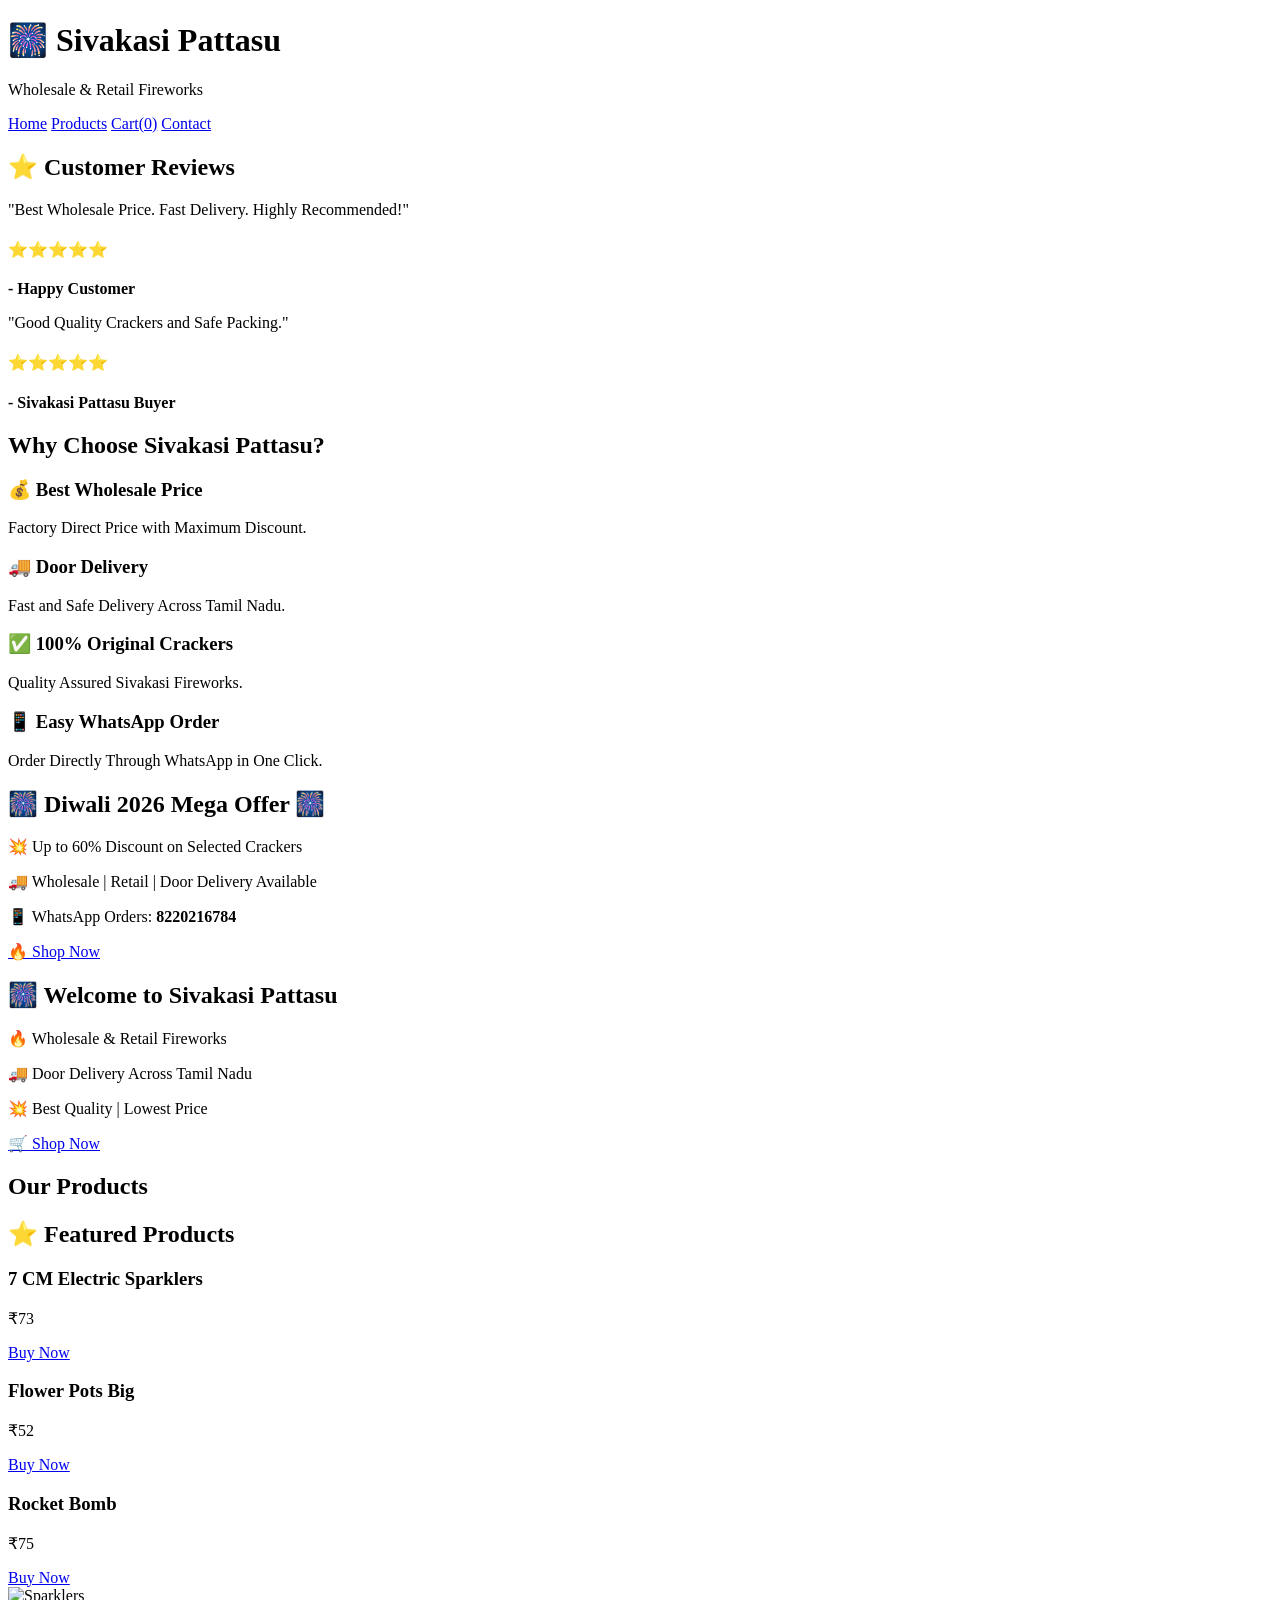
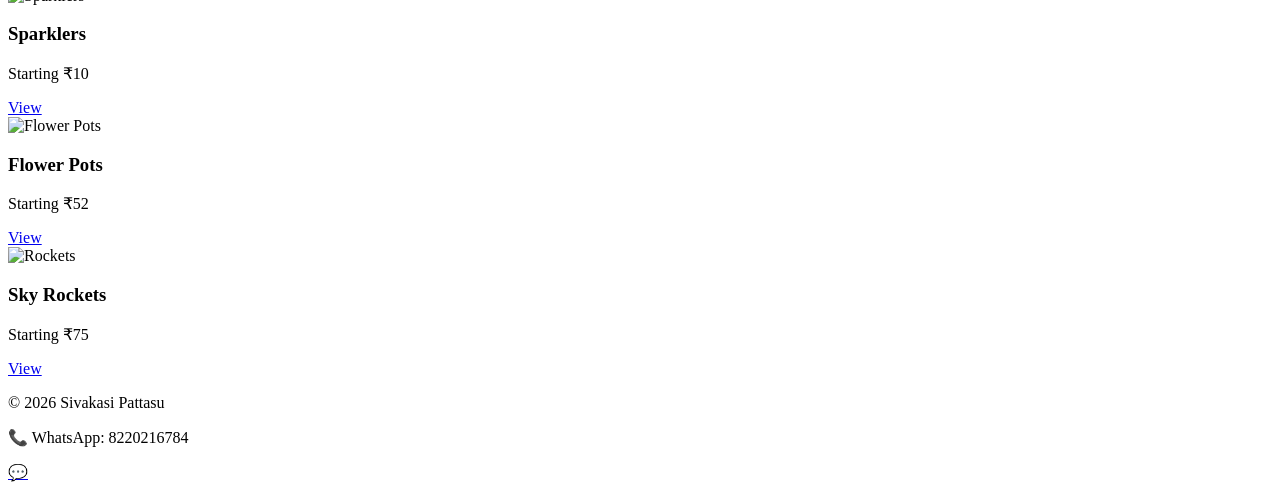
==== index.html @ 4c4a8cd4 "Fix link case sensitivity for product pages" ====
<!DOCTYPE html>
<html lang="en">
<head>
<meta charset="UTF-8">
<meta name="viewport" content="width=device-width, initial-scale=1.0">
  

<title>Sivakasi Pattasu</title>

<link rel="stylesheet" href="css/style.css">

</head>

<body>

<header>

<h1>🎆 Sivakasi Pattasu</h1>

<p>Wholesale & Retail Fireworks</p>

<nav>

<a href="index.html">Home</a>

<a href="Products.html">Products</a>

<a href="cart.html">Cart(<span id="cartCount">0</span>)</a>

<a href="contact.html">Contact</a>

</nav>

</header>
  <section class="offer-banner">
    
<section class="why-us">
<section class="reviews">

<h2>⭐ Customer Reviews</h2>

<div class="review-box">

<p>"Best Wholesale Price. Fast Delivery. Highly Recommended!"</p>

<h4>⭐⭐⭐⭐⭐</h4>

<b>- Happy Customer</b>

</div>

<div class="review-box">

<p>"Good Quality Crackers and Safe Packing."</p>

<h4>⭐⭐⭐⭐⭐</h4>

<b>- Sivakasi Pattasu Buyer</b>

</div>

</section>
<h2>Why Choose Sivakasi Pattasu?</h2>

<div class="features">

<div class="feature">
<h3>💰 Best Wholesale Price</h3>
<p>Factory Direct Price with Maximum Discount.</p>
</div>

<div class="feature">
<h3>🚚 Door Delivery</h3>
<p>Fast and Safe Delivery Across Tamil Nadu.</p>
</div>

<div class="feature">
<h3>✅ 100% Original Crackers</h3>
<p>Quality Assured Sivakasi Fireworks.</p>
</div>

<div class="feature">
<h3>📱 Easy WhatsApp Order</h3>
<p>Order Directly Through WhatsApp in One Click.</p>
</div>

</div>

</section>
<h2>🎆 Diwali 2026 Mega Offer 🎆</h2>

<p>💥 Up to 60% Discount on Selected Crackers</p>

<p>🚚 Wholesale | Retail | Door Delivery Available</p>

<p>📱 WhatsApp Orders: <b>8220216784</b></p>

<a href="products.html" class="btn">🔥 Shop Now</a>

</section>
  <section class="hero">

<h2>🎆 Welcome to Sivakasi Pattasu</h2>

<p>🔥 Wholesale & Retail Fireworks</p>

<p>🚚 Door Delivery Across Tamil Nadu</p>

<p>💥 Best Quality | Lowest Price</p>

<a href="products.html" class="btn">🛒 Shop Now</a>

  </section>
<section class="products">

<h2>Our Products</h2>
<section class="featured">

<h2>⭐ Featured Products</h2>

<div class="product-grid">

<div class="product-card">
<h3>7 CM Electric Sparklers</h3>
<p>₹73</p>
<a href="Products.html" class="btn">Buy Now</a>
</div>

<div class="product-card">
<h3>Flower Pots Big</h3>
<p>₹52</p>
<a href="Products.html" class="btn">Buy Now</a>
</div>

<div class="product-card">
<h3>Rocket Bomb</h3>
<p>₹75</p>
<a href="Products.html" class="btn">Buy Now</a>
</div>

</div>

</section>
<div class="product-grid">

<div class="product-card">
<img src="images/sparkler.jpg" alt="Sparklers">
<h3>Sparklers</h3>
<p>Starting ₹10</p>
<a href="Products.html" class="btn">View</a>
</div>

<div class="product-card">
<img src="images/flowerpot.jpg" alt="Flower Pots">
<h3>Flower Pots</h3>
<p>Starting ₹52</p>
<a href="Products.html" class="btn">View</a>
</div>

<div class="product-card">
<img src="images/rocket.jpg" alt="Rockets">
<h3>Sky Rockets</h3>
<p>Starting ₹75</p>
<a href="Products.html" class="btn">View</a>
</div>

</div>

</section>
<footer>

<p>© 2026 Sivakasi Pattasu</p>

<p>📞 WhatsApp: 8220216784</p>

</footer>

<a href="https://wa.me/918220216784"
class="whatsapp-float"
target="_blank">

💬

</a>
<script src="js/header.js"></script>
</body>
</html>
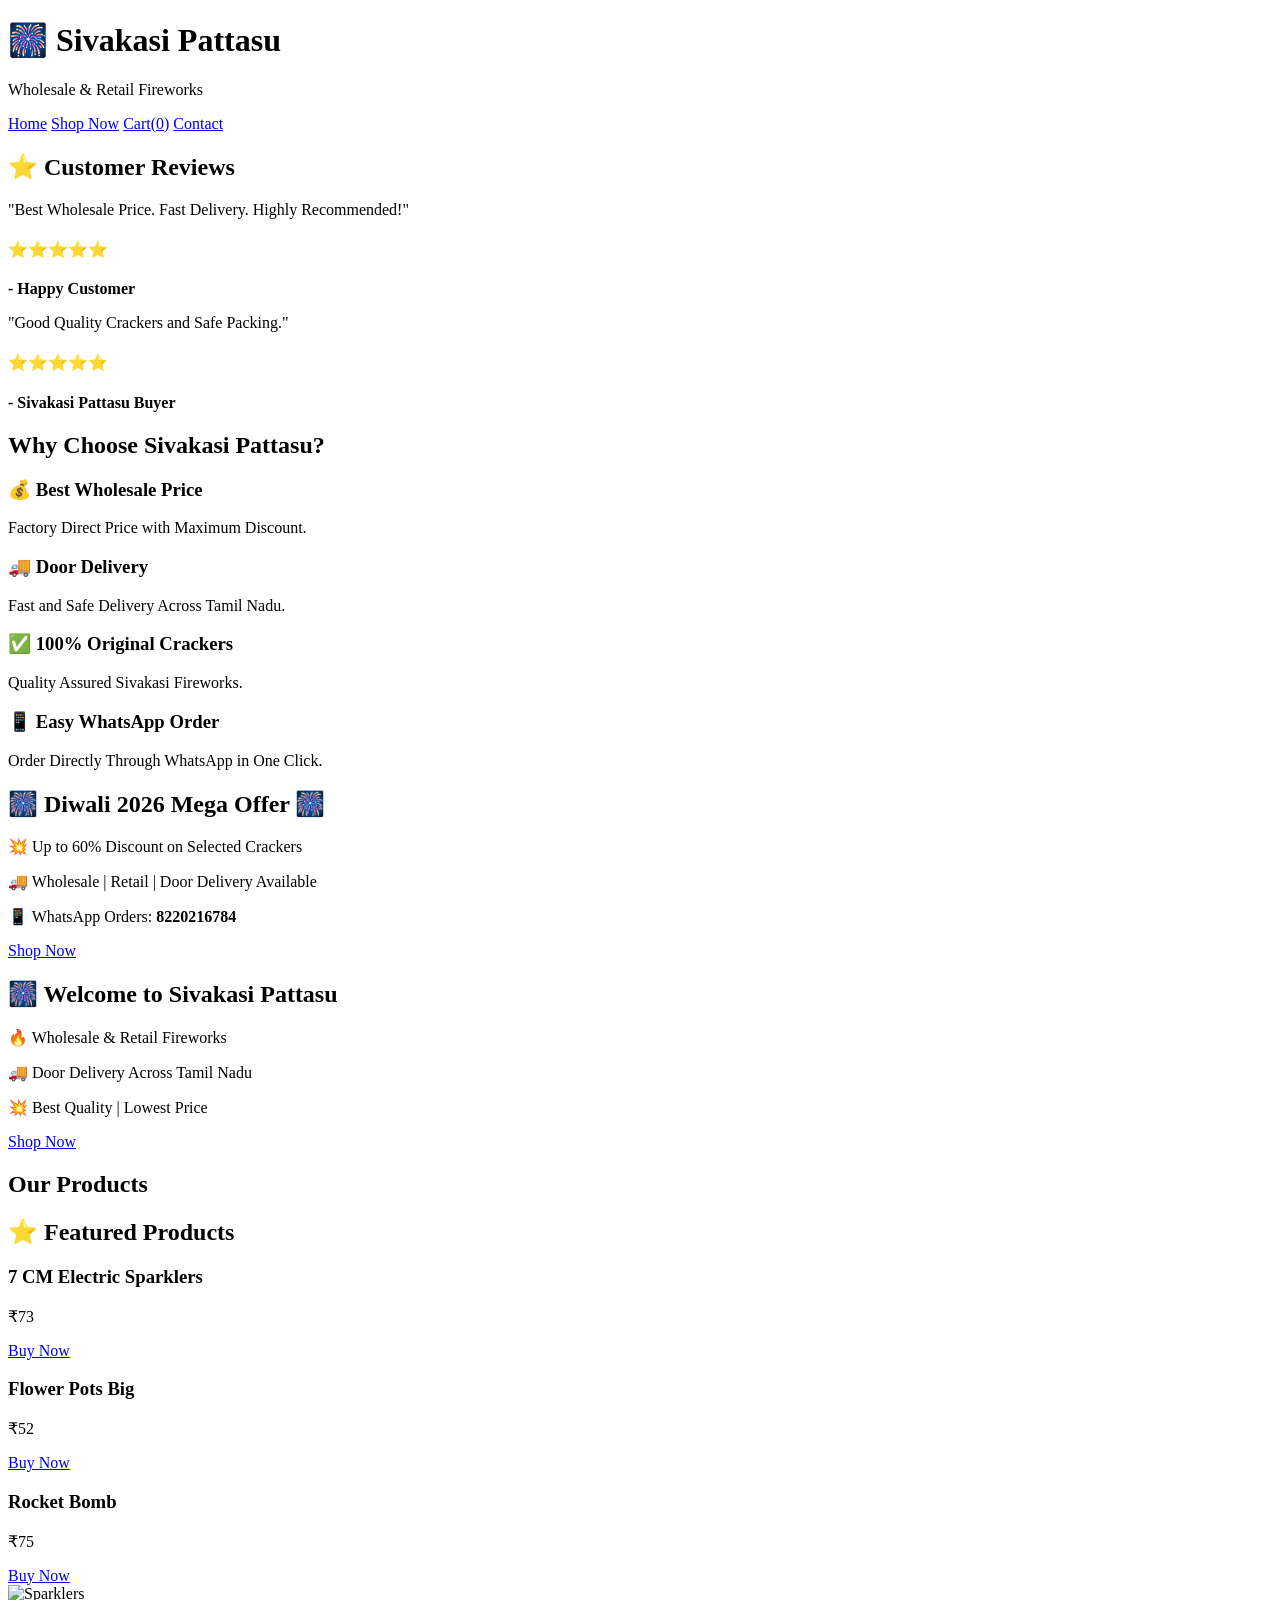
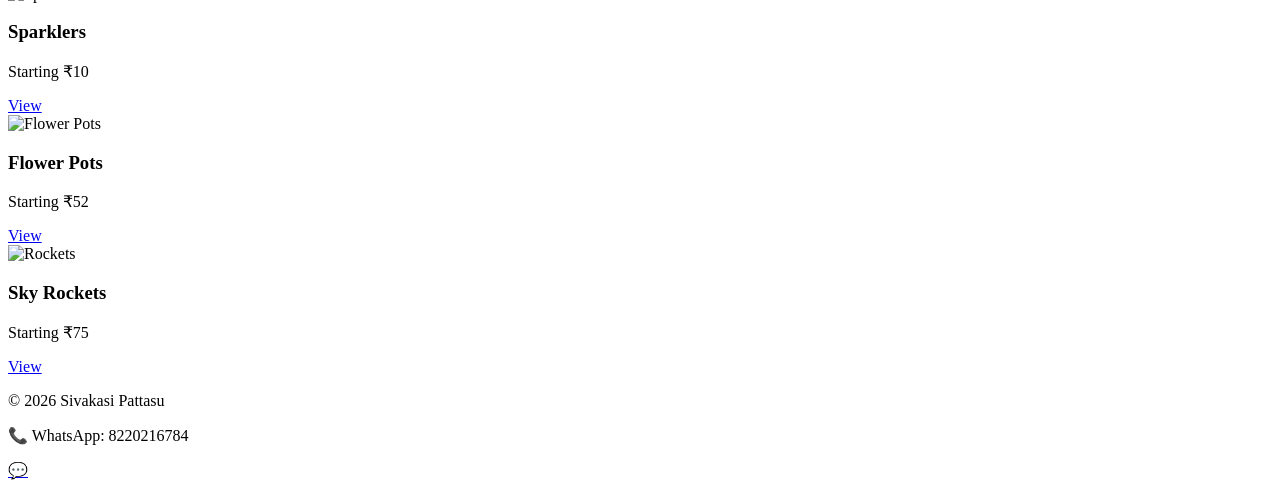
==== commit 48d140e4: "Update product links to use relative paths" ====
--- a/index.html
+++ b/index.html
@@ -23,7 +23,7 @@
 
 <a href="index.html">Home</a>
 
-<a href="Products.html">Products</a>
+<a href="./Products.html">Shop Now</a>
 
 <a href="cart.html">Cart(<span id="cartCount">0</span>)</a>
 
@@ -95,8 +95,8 @@
 
 <p>📱 WhatsApp Orders: <b>8220216784</b></p>
 
-<a href="products.html" class="btn">🔥 Shop Now</a>
-
+<a href="./Products.html">Shop Now</a>
+    
 </section>
   <section class="hero">
 
@@ -108,7 +108,7 @@
 
 <p>💥 Best Quality | Lowest Price</p>
 
-<a href="products.html" class="btn">🛒 Shop Now</a>
+<a href="./Products.html">Shop Now</a>
 
   </section>
 <section class="products">
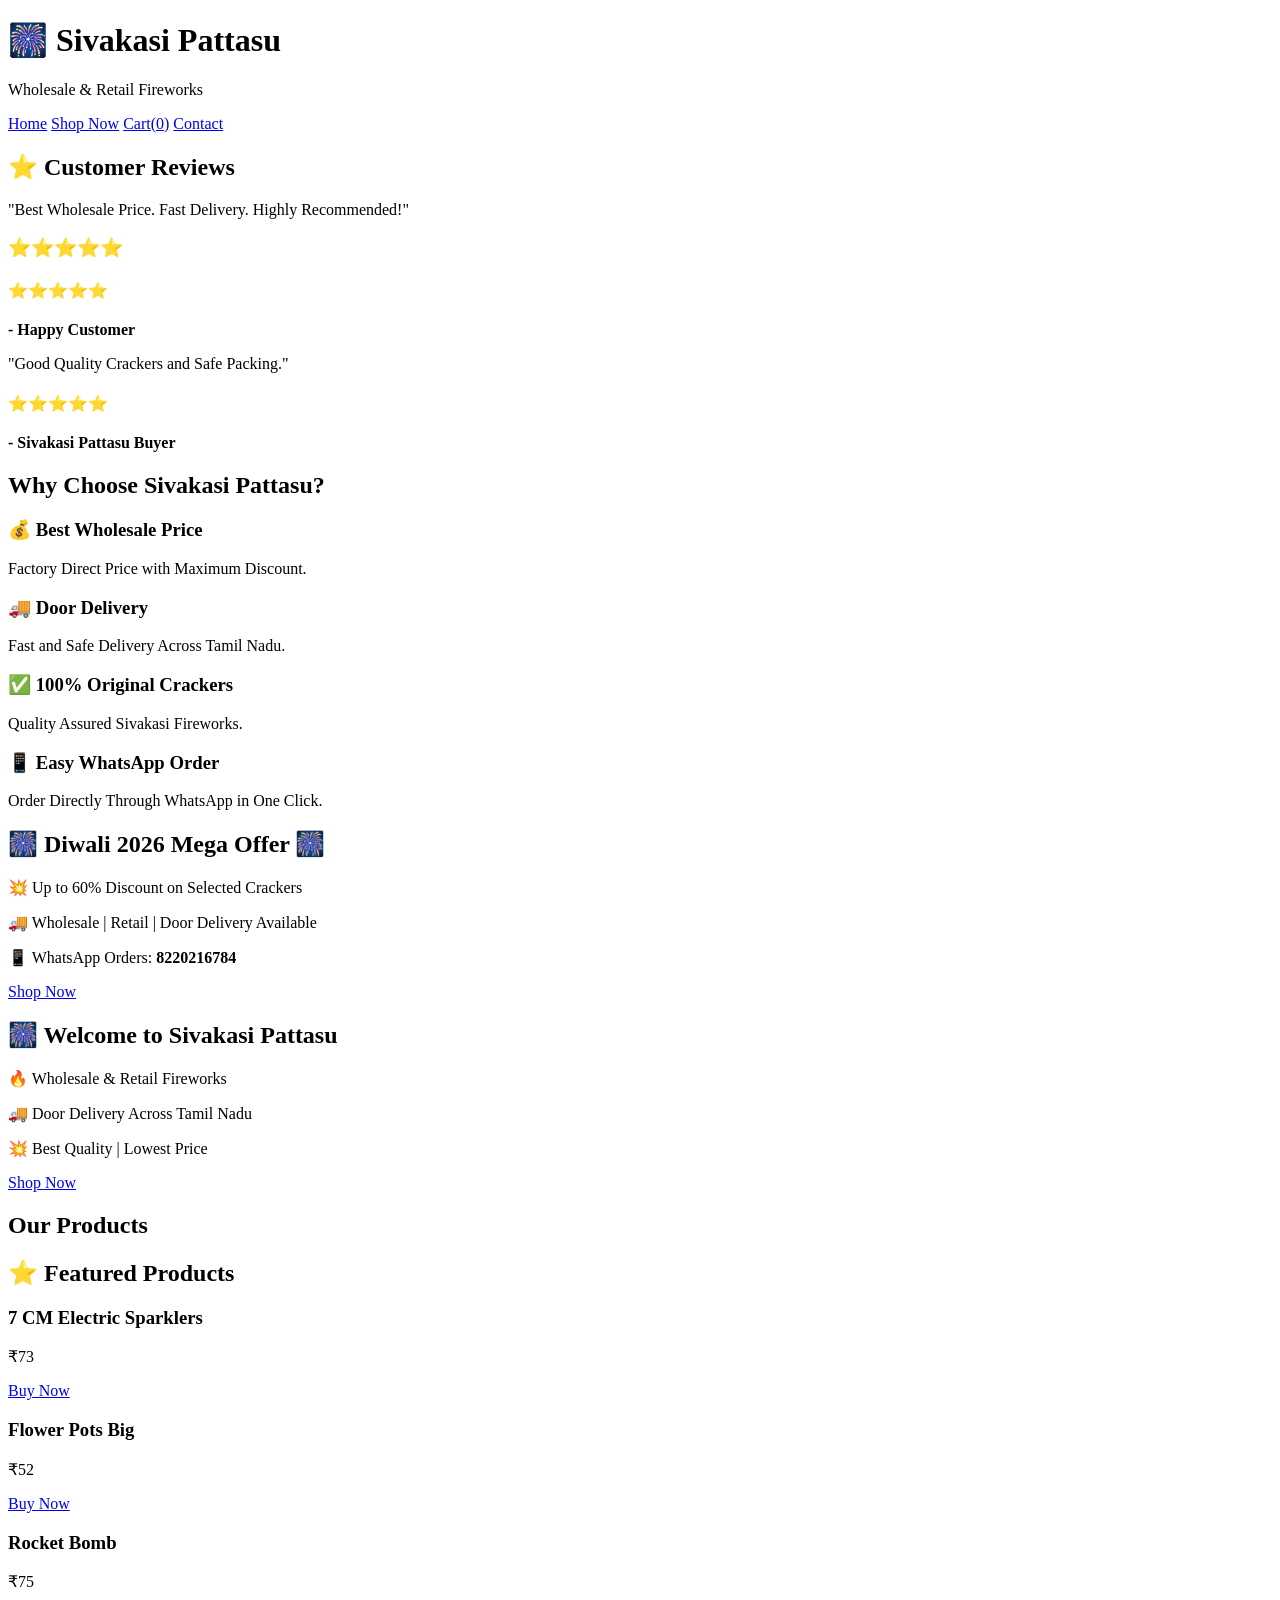
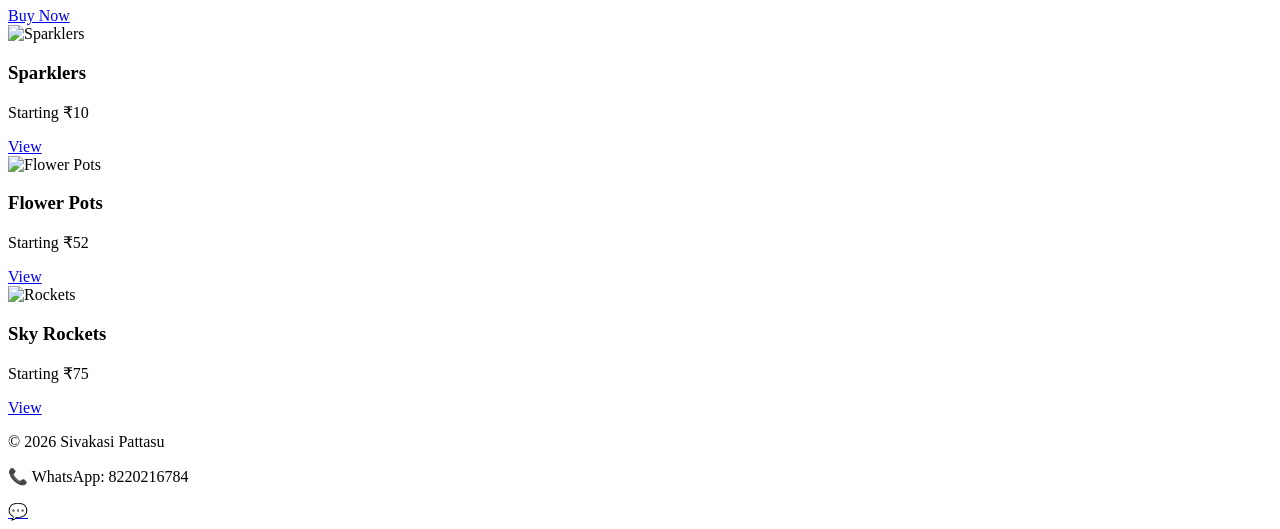
==== commit 9367f38a: "Add customer review ratings to index.html" ====
--- a/index.html
+++ b/index.html
@@ -21,13 +21,13 @@
 
 <nav>
 
-<a href="index.html">Home</a>
+<a href="./index.html">Home</a>
+  
+<a href="https://sivakasifirework.github.io/Sivakasi-pattasu/Products.html">Shop Now</a>
+  
+<a href="./cart.html">Cart(<span id="cartCount">0</span>)</a>
 
-<a href="./Products.html">Shop Now</a>
-
-<a href="cart.html">Cart(<span id="cartCount">0</span>)</a>
-
-<a href="contact.html">Contact</a>
+<a href="./contact.html">Contact</a>
 
 </nav>
 
@@ -42,7 +42,9 @@
 <div class="review-box">
 
 <p>"Best Wholesale Price. Fast Delivery. Highly Recommended!"</p>
-
+  
+<h3>⭐⭐⭐⭐⭐</h3>
+  
 <h4>⭐⭐⭐⭐⭐</h4>
 
 <b>- Happy Customer</b>
@@ -95,7 +97,7 @@
 
 <p>📱 WhatsApp Orders: <b>8220216784</b></p>
 
-<a href="./Products.html">Shop Now</a>
+<a href="https://sivakasifirework.github.io/Sivakasi-pattasu/Products.html">Shop Now</a>
     
 </section>
   <section class="hero">
@@ -108,7 +110,7 @@
 
 <p>💥 Best Quality | Lowest Price</p>
 
-<a href="./Products.html">Shop Now</a>
+<a href="https://sivakasifirework.github.io/Sivakasi-pattasu/Products.html">Shop Now</a>
 
   </section>
 <section class="products">
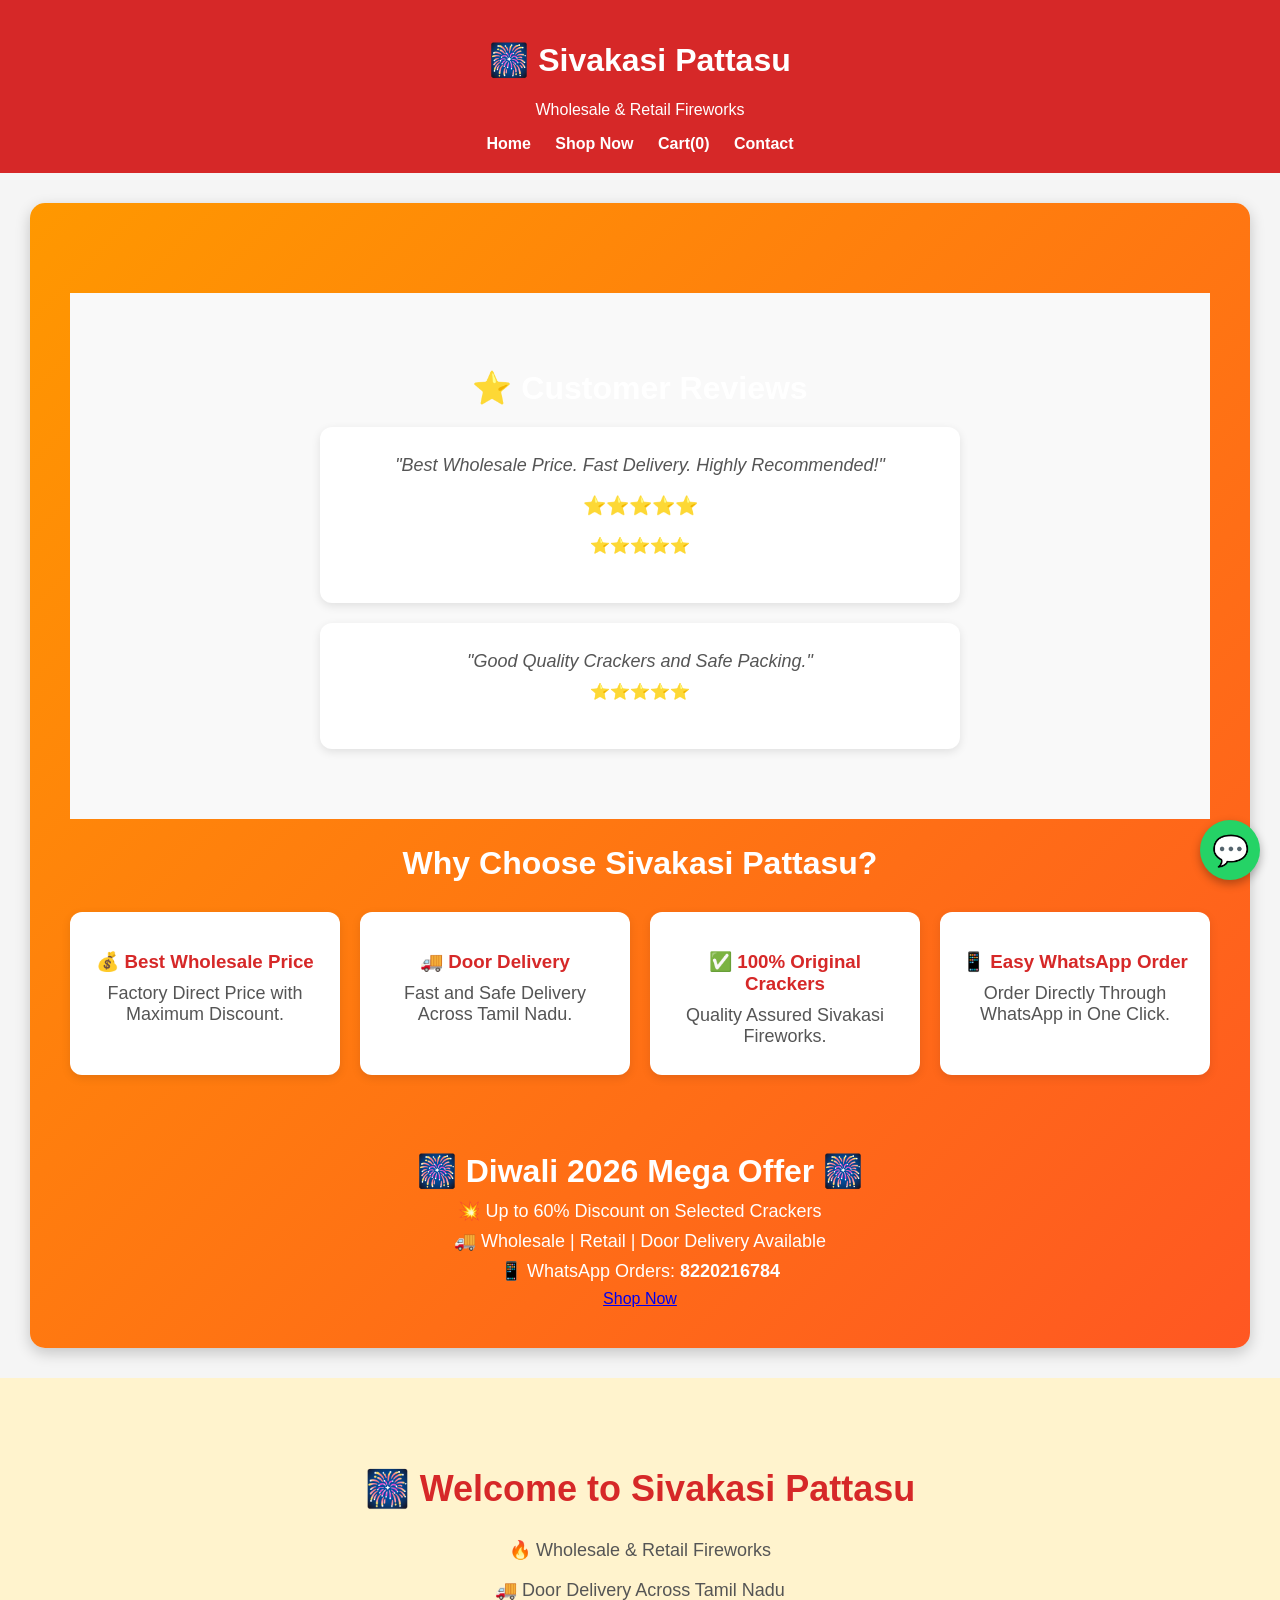
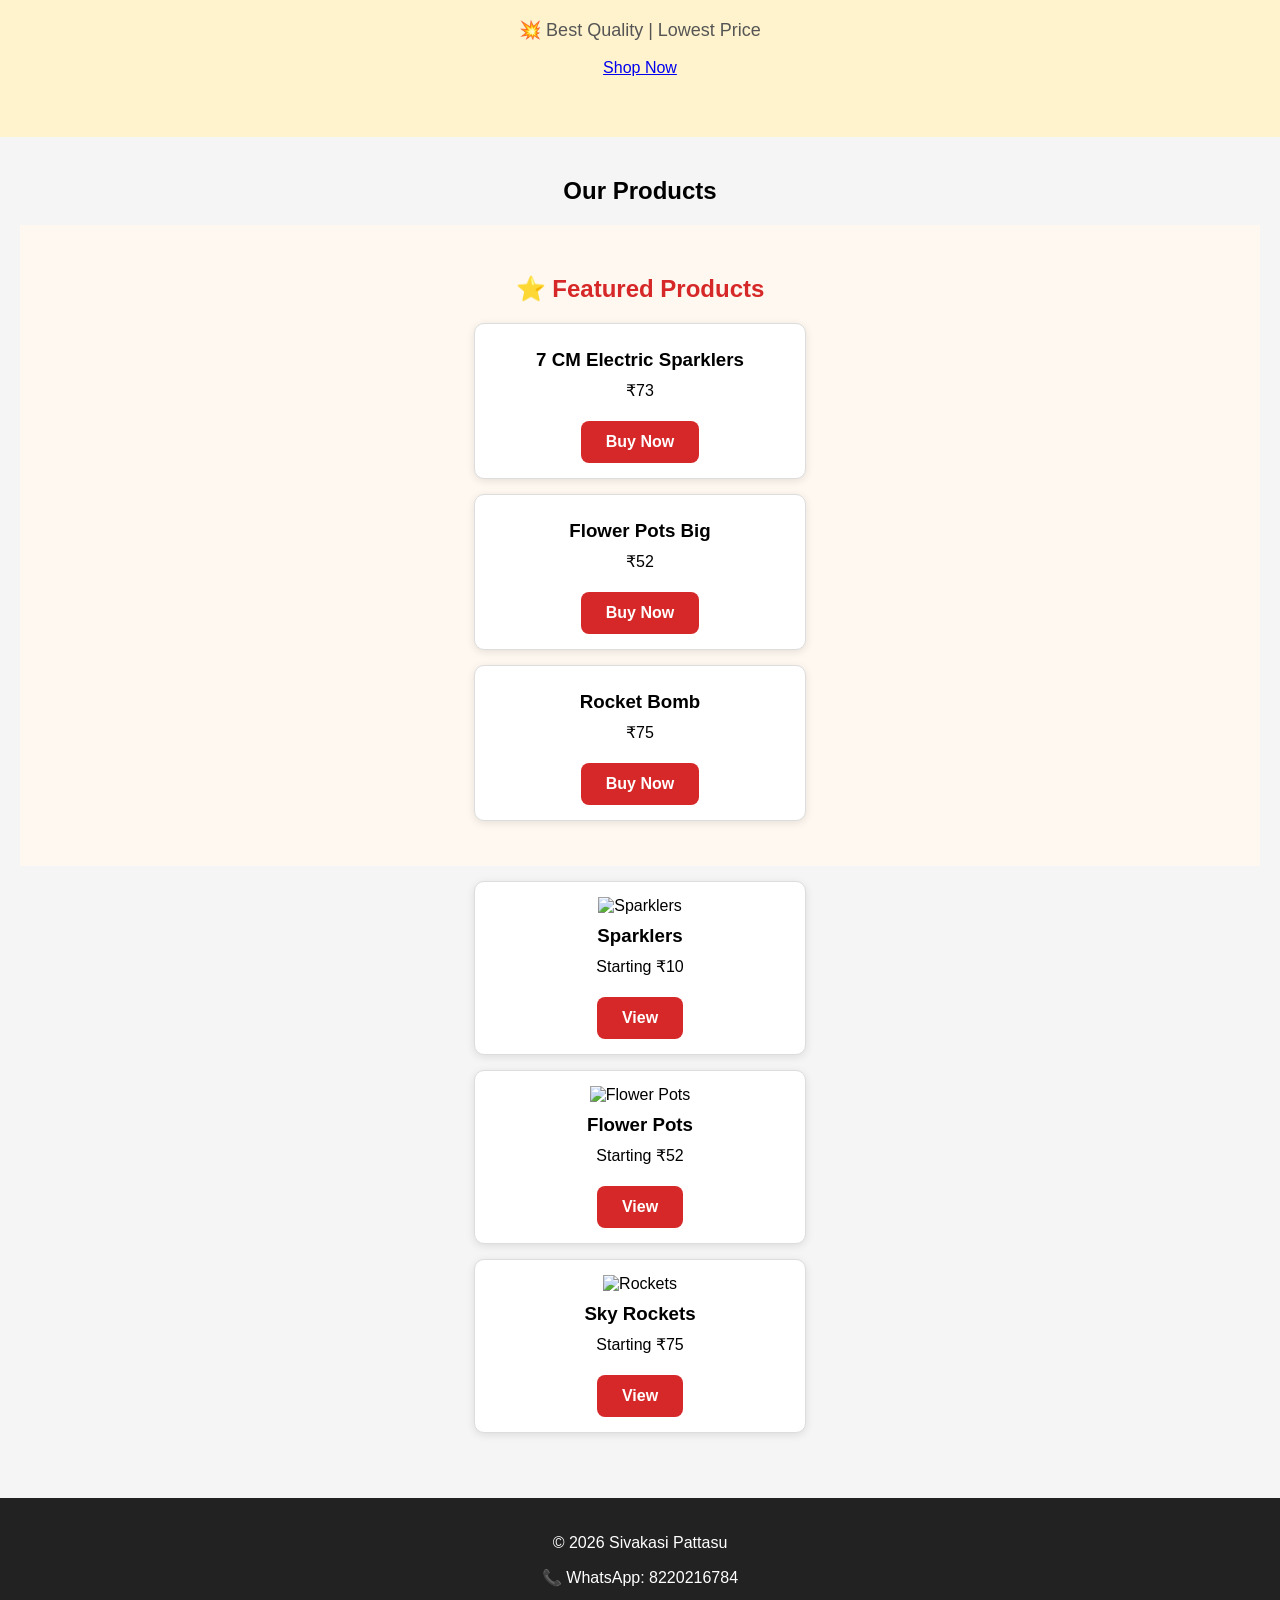
==== commit a8344453: "Fix stylesheet link path in index.html" ====
--- a/index.html
+++ b/index.html
@@ -7,7 +7,7 @@
 
 <title>Sivakasi Pattasu</title>
 
-<link rel="stylesheet" href="css/style.css">
+<link rel="stylesheet" href="style.css">
 
 </head>
 
--- a/style.css
+++ b/style.css
@@ -0,0 +1,315 @@
+body{
+    margin:0;
+    font-family:Arial,sans-serif;
+    background:#f5f5f5;
+}
+
+header{
+    background:#d62828;
+    color:white;
+    text-align:center;
+    padding:20px;
+}
+
+nav{
+    margin-top:15px;
+}
+
+nav a{
+    color:white;
+    text-decoration:none;
+    margin:0 10px;
+    font-weight:bold;
+}
+
+.hero{
+    background:#fff3cd;
+    text-align:center;
+    padding:60px 20px;
+}
+
+.hero h2{
+    font-size:36px;
+    color:#d62828;
+}
+
+.hero p{
+    font-size:18px;
+   color:#555;
+}
+
+.hero button{
+    background:#d62828;
+    color:white;
+    border:none;
+    padding:12px 25px;
+}
+
+.reviews{
+    padding:50px 20px;
+    background:#f9f9f9;
+    text-align:center;
+}
+
+.review-box{
+    background:#fff;
+    margin:20px auto;
+    padding:20px;
+    max-width:600px;
+    border-radius:10px;
+    box-shadow:0 3px 10px rgba(0,0,0,0.1);
+}
+
+.review-box p{
+    font-style:italic;
+    color:#444;
+}
+
+.review-box h4{
+    color:#ff9800;
+    margin:10px 0;
+    border-radius:8px;
+    cursor:pointer;
+}
+
+.products{
+    padding:20px;
+    text-align:center;
+}
+
+#searchBox,
+#categoryFilter{
+    width:90%;
+    max-width:400px;
+    padding:10px;
+    margin:10px 0;
+    border:1px solid #ccc;
+    border-radius:8px;
+}
+
+.product-card{
+    background:white;
+    border:1px solid #ddd;
+    border-radius:10px;
+    padding:15px;
+    margin:15px auto;
+    max-width:300px;
+    box-shadow:0 2px 8px rgba(0,0,0,0.1);
+}
+.product-image{
+    width:100%;
+    height:180px;
+    object-fit:cover;
+    border-radius:10px;
+    background:#eeeeee;
+    margin-bottom:10px;
+}
+
+.about{
+    max-width:900px;
+    margin:40px auto;
+    padding:20px;
+    text-align:center;
+}
+
+.about h2{
+    color:#d62828;
+    margin-bottom:20px;
+}
+
+.about p{
+    font-size:18px;
+    line-height:1.8;
+    color:#555;
+}
+
+.product-image{
+    width:100%;
+    height:180px;
+    object-fit:cover;
+    border-radius:10px;
+    background:#eeeeee;
+    margin-bottom:10px;
+}
+
+.product-card h3{
+    margin:10px 0;
+}
+
+.product-card p{
+    margin:6px 0;
+}
+
+.product-card button{
+    width:100%;
+    background:#d62828;
+    color:white;
+    border:none;
+    padding:10px;
+    border-radius:8px;
+    cursor:pointer;
+}
+
+.checkout{
+    padding:20px;
+    text-align:center;
+}
+
+.checkout input,
+.checkout textarea{
+    width:90%;
+    max-width:400px;
+    padding:10px;
+    margin:10px 0;
+    border:1px solid #ccc;
+    border-radius:8px;
+}
+
+.checkout button{
+    width:90%;
+    max-width:400px;
+    background:green;
+    color:white;
+    border:none;
+    padding:12px;
+    border-radius:8px;
+    cursor:pointer;
+}
+
+footer{
+    background:#222;
+    color:white;
+    text-align:center;
+    padding:20px;
+    margin-top:30px;
+}
+
+.btn{
+    display:inline-block;
+    background:#d62828;
+    color:#fff;
+    padding:12px 25px;
+    border-radius:8px;
+    text-decoration:none;
+    font-weight:bold;
+    margin-top:15px;
+}
+
+.btn:hover{
+    background:#b71c1c;
+}
+.featured{
+    padding:30px 20px;
+    text-align:center;
+    background:#fff8f0;
+}
+
+.featured h2{
+    color:#d62828;
+    margin-bottom:20px;
+    
+}
+
+.offer-banner{
+    background: linear-gradient(135deg,#ff9800,#ff5722);
+    color:white;
+    text-align:center;
+    padding:40px 20px;
+    margin:30px;
+    border-radius:15px;
+    box-shadow:0 5px 15px rgba(0,0,0,.2);
+}
+
+.offer-banner h2{
+    font-size:32px;
+    margin-bottom:10px;
+}
+
+.offer-banner p{
+    font-size:18px;
+    margin:8px 0;
+}
+.why-us{
+    padding:50px 20px;
+    text-align:center;
+}
+
+.features{
+    display:grid;
+    grid-template-columns:repeat(auto-fit,minmax(220px,1fr));
+    gap:20px;
+    margin-top:30px;
+}
+
+.feature{
+    background:#fff;
+    padding:20px;
+    border-radius:12px;
+    box-shadow:0 3px 10px rgba(0,0,0,.1);
+}
+
+.feature h3{
+    color:#d62828;
+    margin-bottom:10px;
+}
+
+.feature p{
+    color:#555;
+}
+.reviews{
+    padding:50px 20px;
+    background:#f9f9f9;
+    text-align:center;
+}
+
+.review-box{
+    background:#fff;
+    max-width:600px;
+    margin:20px auto;
+    padding:20px;
+    border-radius:12px;
+    box-shadow:0 3px 10px rgba(0,0,0,.1);
+}
+
+.review-box p{
+    color:#555;
+    font-style:italic;
+}
+
+.review-box h4{
+    color:#ff9800;
+    margin:10px 0;
+}
+
+.whatsapp-float{
+    position:fixed;
+    right:20px;
+    bottom:20px;
+    width:60px;
+    height:60px;
+    background:#25D366;
+    color:#fff;
+    border-radius:50%;
+    display:flex;
+    align-items:center;
+    justify-content:center;
+    text-decoration:none;
+    font-size:30px;
+    box-shadow:0 4px 10px rgba(0,0,0,.3);
+    z-index:999;
+}
+
+.whatsapp-float:hover{
+    transform:scale(1.1);
+}
+.contact{
+    max-width:700px;
+    margin:40px auto;
+    padding:20px;
+    text-align:center;
+}
+
+.contact p{
+    font-size:18px;
+    margin:15px 0;
+}
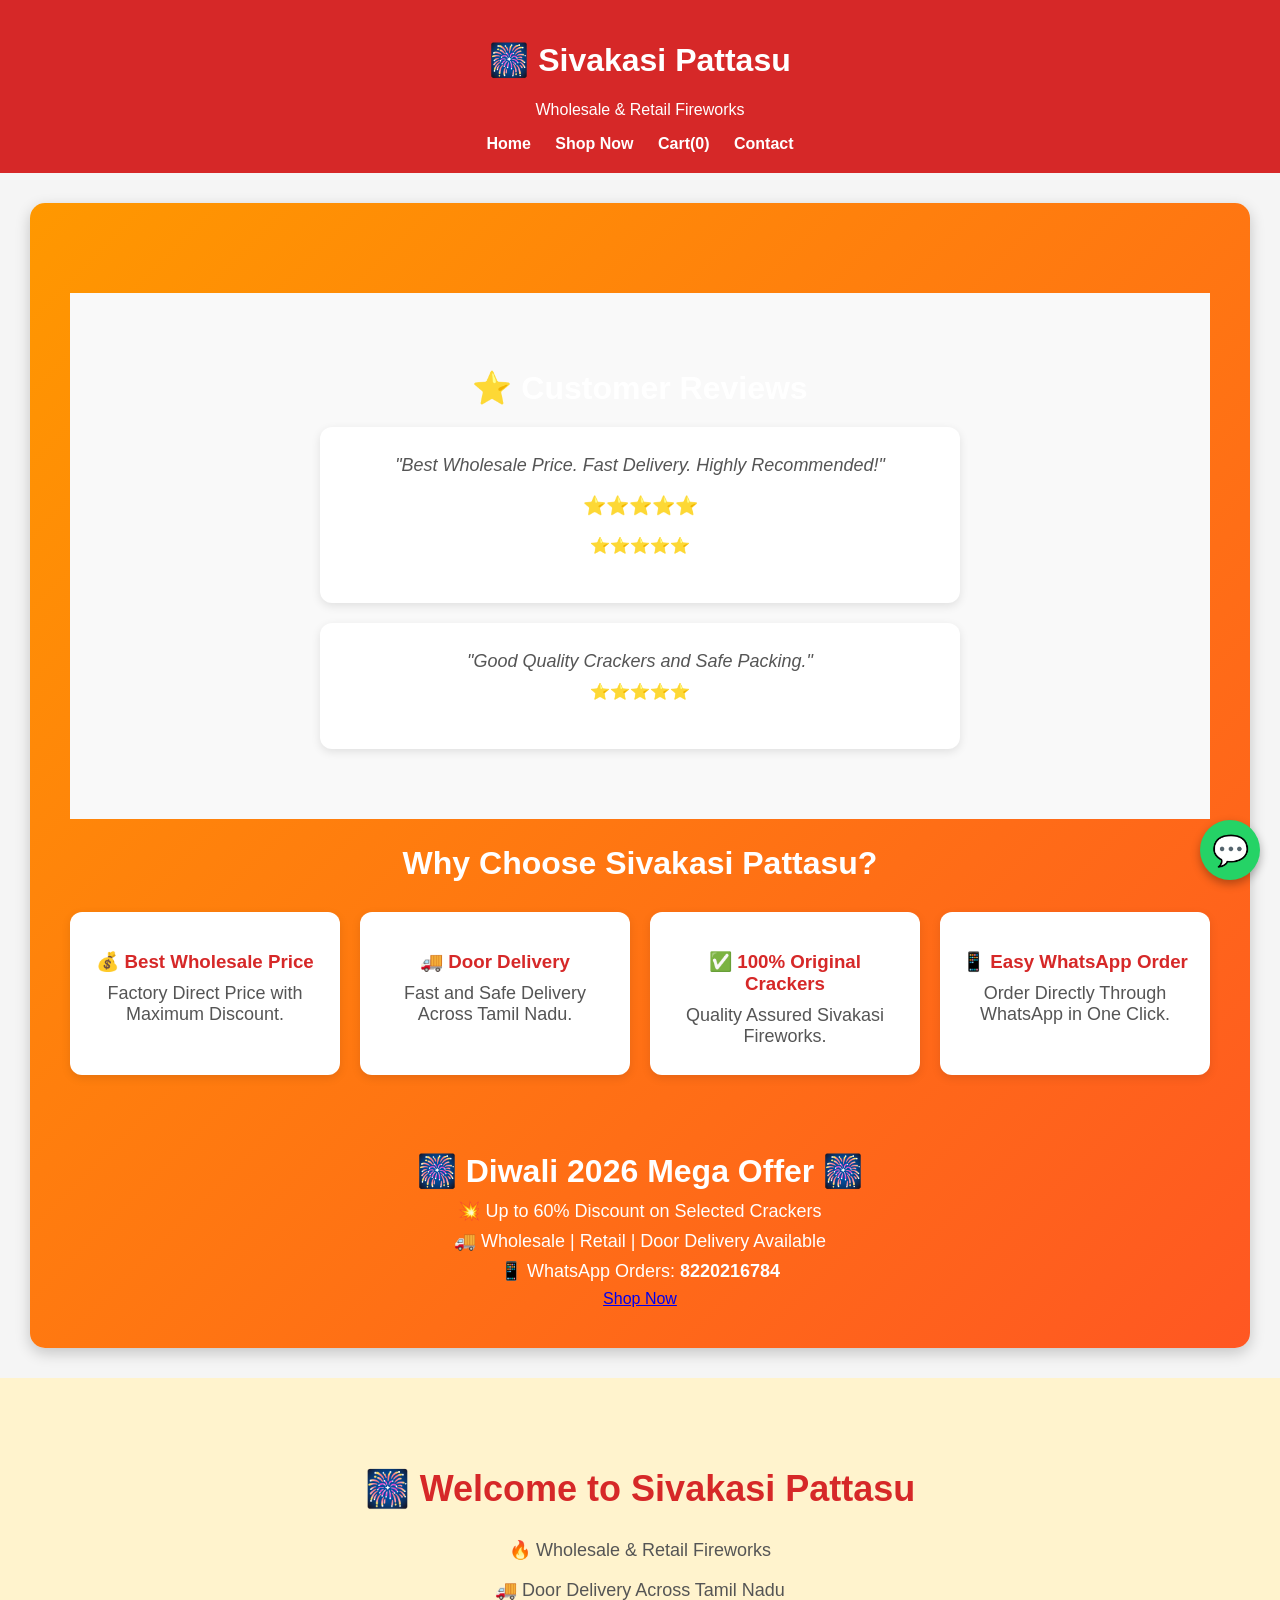
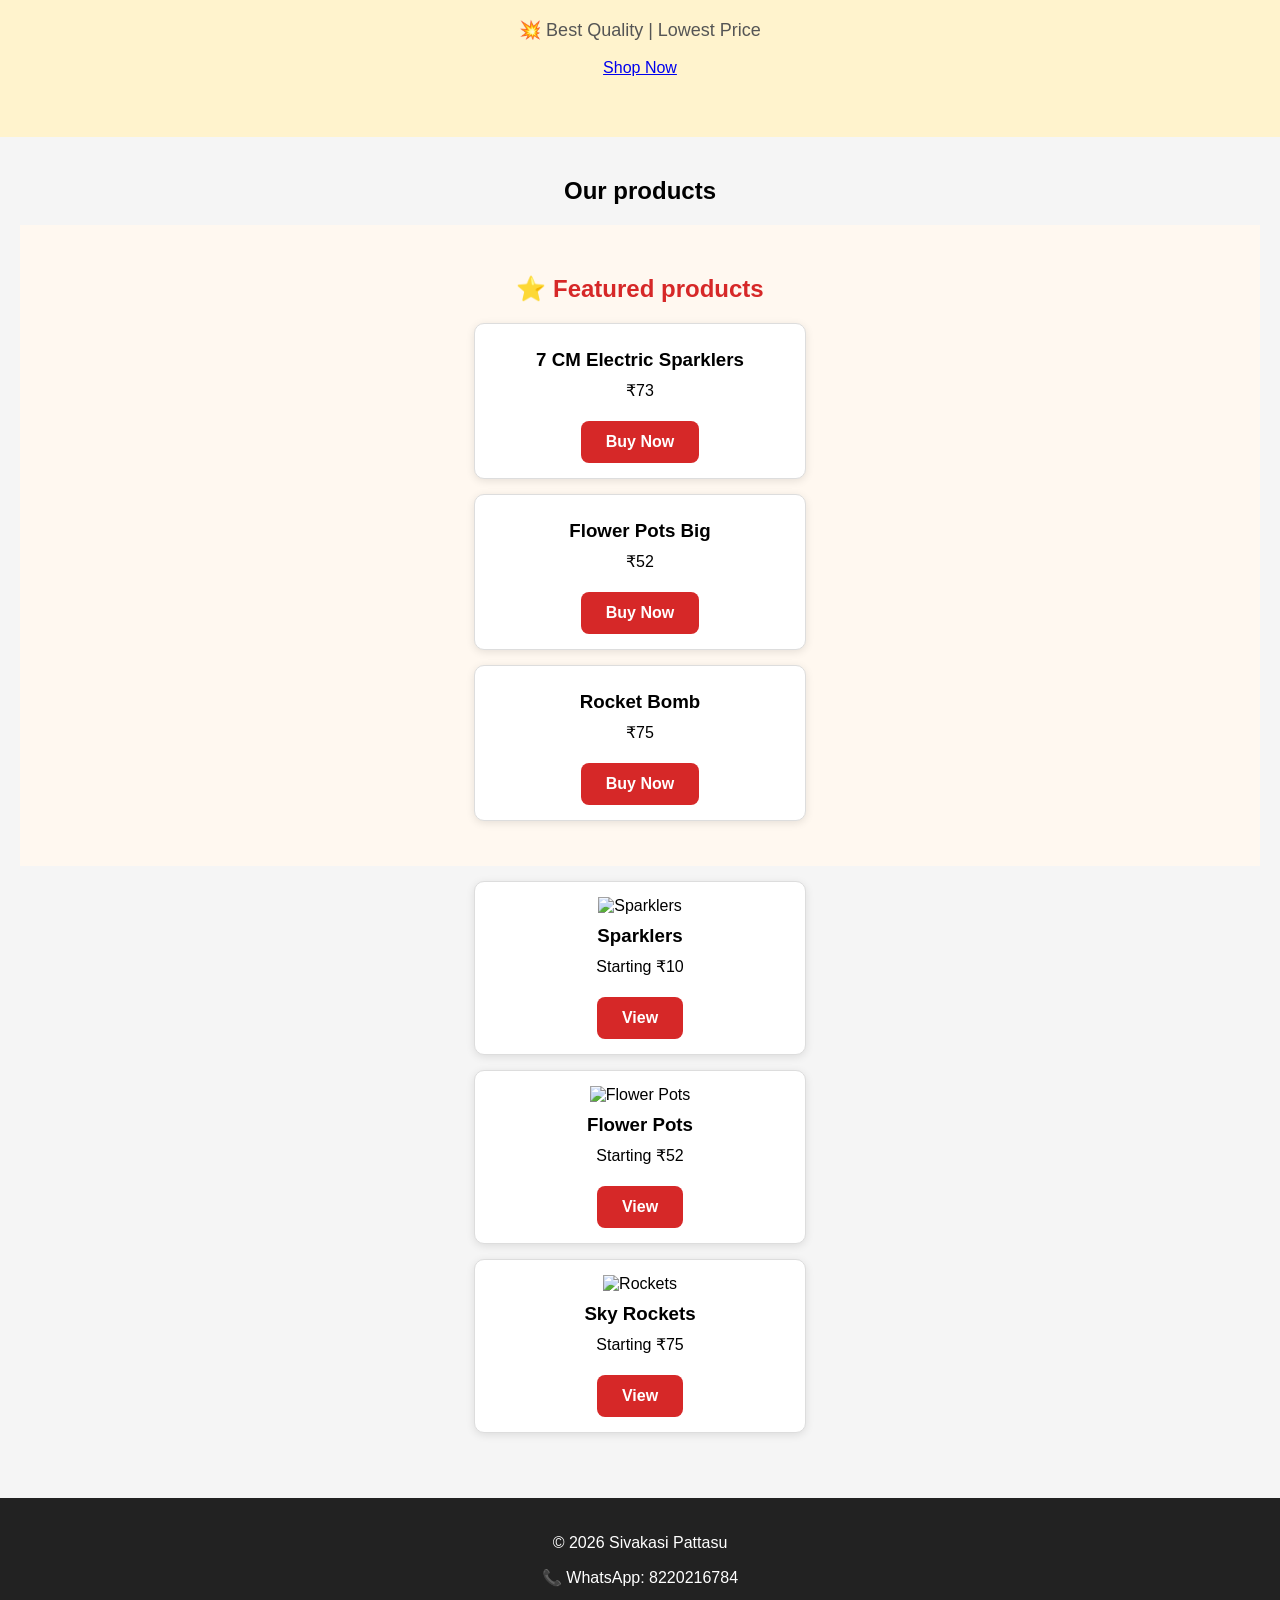
==== commit fa86caef: "Fix links and capitalization in index.html" ====
--- a/index.html
+++ b/index.html
@@ -23,7 +23,7 @@
 
 <a href="./index.html">Home</a>
   
-<a href="https://sivakasifirework.github.io/Sivakasi-pattasu/Products.html">Shop Now</a>
+<a href="https://sivakasifirework.github.io/Sivakasi-pattasu/products.html">Shop Now</a>
   
 <a href="./cart.html">Cart(<span id="cartCount">0</span>)</a>
 
@@ -97,7 +97,7 @@
 
 <p>📱 WhatsApp Orders: <b>8220216784</b></p>
 
-<a href="https://sivakasifirework.github.io/Sivakasi-pattasu/Products.html">Shop Now</a>
+<a href="https://sivakasifirework.github.io/Sivakasi-pattasu/products.html">Shop Now</a>
     
 </section>
   <section class="hero">
@@ -110,22 +110,22 @@
 
 <p>💥 Best Quality | Lowest Price</p>
 
-<a href="https://sivakasifirework.github.io/Sivakasi-pattasu/Products.html">Shop Now</a>
+<a href="https://sivakasifirework.github.io/Sivakasi-pattasu/products.html">Shop Now</a>
 
   </section>
 <section class="products">
 
-<h2>Our Products</h2>
+<h2>Our products</h2>
 <section class="featured">
 
-<h2>⭐ Featured Products</h2>
+<h2>⭐ Featured products</h2>
 
 <div class="product-grid">
 
 <div class="product-card">
 <h3>7 CM Electric Sparklers</h3>
 <p>₹73</p>
-<a href="Products.html" class="btn">Buy Now</a>
+<a href="products.html" class="btn">Buy Now</a>
 </div>
 
 <div class="product-card">
@@ -137,7 +137,7 @@
 <div class="product-card">
 <h3>Rocket Bomb</h3>
 <p>₹75</p>
-<a href="Products.html" class="btn">Buy Now</a>
+<a href="products.html" class="btn">Buy Now</a>
 </div>
 
 </div>
@@ -163,7 +163,7 @@
 <img src="images/rocket.jpg" alt="Rockets">
 <h3>Sky Rockets</h3>
 <p>Starting ₹75</p>
-<a href="Products.html" class="btn">View</a>
+<a href="products.html" class="btn">View</a>
 </div>
 
 </div>
